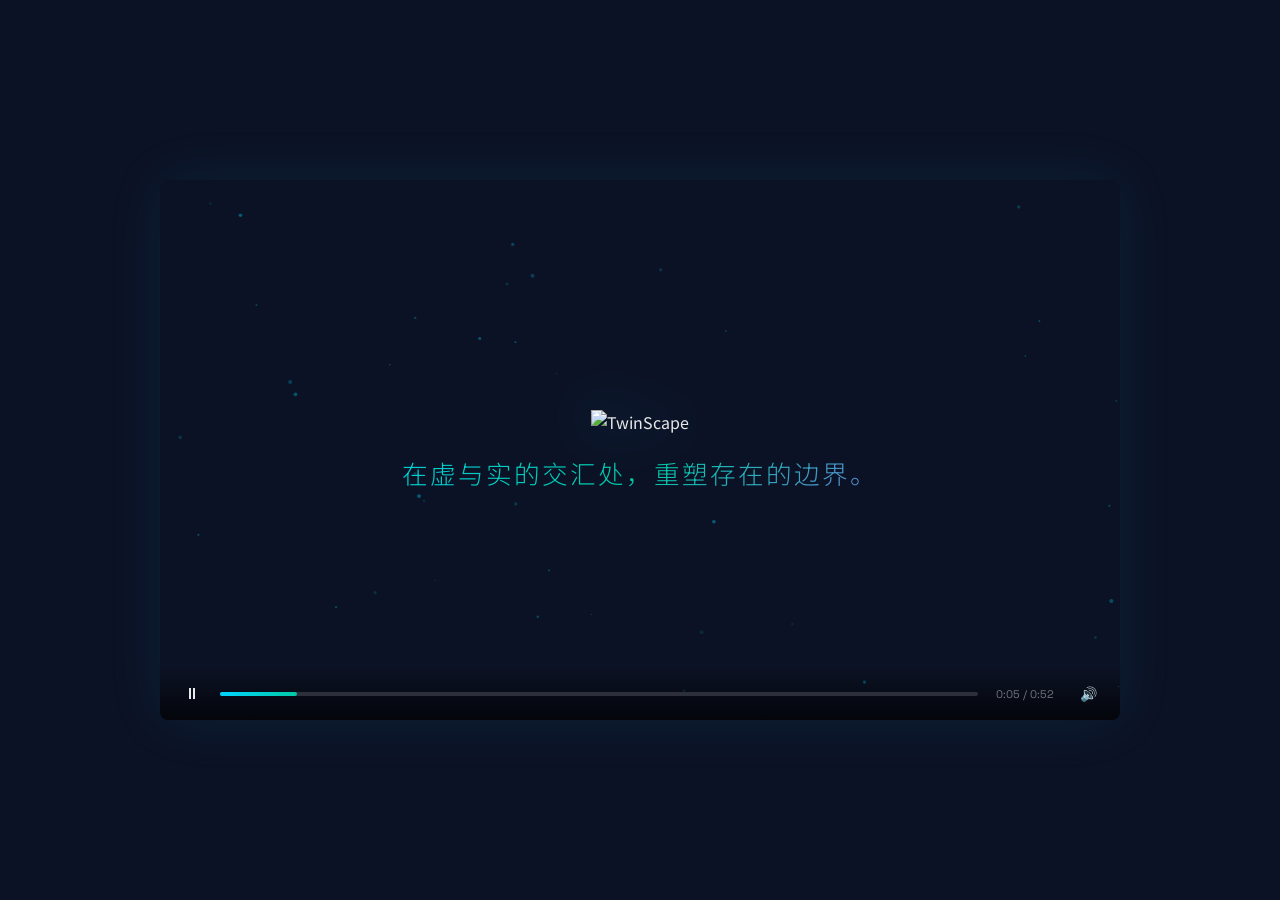
==== assets/video-demo.html @ 037f3a0a "feat: TwinScape landing page - digital twin ecosystem - Product landing page with dark sci-fi theme " ====
<!DOCTYPE html>
<html lang="zh-CN">
<head>
<meta charset="UTF-8">
<meta name="viewport" content="width=device-width, initial-scale=1.0">
<title>TwinScape - 数字孪生生态</title>
<style>
  @import url('https://fonts.googleapis.com/css2?family=Noto+Sans+SC:wght@300;400;500;700&family=Space+Grotesk:wght@400;500;600;700&display=swap');

  * { margin: 0; padding: 0; box-sizing: border-box; }

  body {
    background: #0c1225;
    font-family: 'Noto Sans SC', sans-serif;
    color: #e7e9ea;
    overflow: hidden;
    width: 100vw;
    height: 100vh;
    display: flex;
    align-items: center;
    justify-content: center;
  }

  .player {
    position: relative;
    width: 100%;
    max-width: 960px;
    aspect-ratio: 16 / 9;
    background: #0c1225;
    border-radius: 8px;
    overflow: hidden;
    box-shadow: 0 0 60px rgba(0, 212, 255, 0.08);
  }

  .stage {
    position: absolute;
    inset: 0;
    display: flex;
    align-items: center;
    justify-content: center;
  }

  .slide {
    position: absolute;
    inset: 0;
    display: flex;
    align-items: center;
    justify-content: center;
    opacity: 0;
    pointer-events: none;
    transition: opacity 0.8s ease;
    padding: 30px 40px;
  }

  .slide.active {
    opacity: 1;
    pointer-events: auto;
  }

  .slide-inner {
    max-width: 900px;
    width: 100%;
    text-align: center;
  }

  /* Slide 1: Opening */
  .slide-1 .logo-img {
    width: 100px;
    height: auto;
    margin-bottom: 20px;
    animation: logoScaleIn 2s ease-out forwards;
    opacity: 0;
    filter: drop-shadow(0 0 30px rgba(0, 212, 255, 0.4));
  }

  @keyframes logoScaleIn {
    0% { opacity: 0; transform: scale(0.6); }
    100% { opacity: 1; transform: scale(1); }
  }

  .slide-1 .tagline {
    font-size: 1.6em;
    font-weight: 300;
    letter-spacing: 2px;
    background: linear-gradient(135deg, #00d4ff, #00c9a7, #a855f7);
    -webkit-background-clip: text;
    -webkit-text-fill-color: transparent;
    background-clip: text;
    opacity: 0;
    animation: fadeUp 1.5s ease-out 1s forwards;
  }

  @keyframes fadeUp {
    0% { opacity: 0; transform: translateY(20px); }
    100% { opacity: 1; transform: translateY(0); }
  }

  /* Slide 2 & 3: Product slides */
  .product-slide {
    display: flex;
    align-items: center;
    gap: 40px;
    text-align: left;
  }

  .product-slide .product-icon {
    width: 80px;
    height: 80px;
    border-radius: 16px;
    object-fit: cover;
    flex-shrink: 0;
    box-shadow: 0 4px 20px rgba(0, 0, 0, 0.3);
  }

  .product-slide .product-info {
    flex: 1;
  }

  .product-slide .product-label {
    font-family: 'Space Grotesk', sans-serif;
    font-size: 0.75em;
    text-transform: uppercase;
    letter-spacing: 3px;
    opacity: 0;
    margin-bottom: 6px;
  }

  .product-slide .product-title {
    font-family: 'Space Grotesk', sans-serif;
    font-size: 1.4em;
    font-weight: 700;
    margin-bottom: 12px;
    opacity: 0;
  }

  .product-slide .product-desc {
    font-size: 0.85em;
    color: #cfd9de;
    line-height: 1.7;
    opacity: 0;
  }

  .product-slide .product-desc span {
    display: block;
    opacity: 0;
  }

  .product-slide .product-emphasis {
    font-size: 0.8em;
    margin-top: 14px;
    padding: 8px 16px;
    border-radius: 8px;
    display: inline-block;
    opacity: 0;
  }

  /* Cyan theme for TwinCapture */
  .slide-2 .product-label { color: #00d4ff; }
  .slide-2 .product-title { color: #00d4ff; }
  .slide-2 .product-emphasis {
    background: rgba(0, 212, 255, 0.1);
    border: 1px solid rgba(0, 212, 255, 0.2);
    color: #00d4ff;
  }

  /* Purple theme for TranscendPartner */
  .slide-3 .product-label { color: #a855f7; }
  .slide-3 .product-title { color: #a855f7; }
  .slide-3 .product-emphasis {
    background: rgba(168, 85, 247, 0.1);
    border: 1px solid rgba(168, 85, 247, 0.2);
    color: #a855f7;
  }

  /* Slide 4: TwinScape */
  .slide-4 .logo-img {
    width: 70px;
    height: auto;
    margin-bottom: 16px;
    filter: drop-shadow(0 0 25px rgba(0, 212, 255, 0.5));
    opacity: 0;
    animation: fadeUp 1s ease-out 0.3s forwards;
  }

  .slide-4 .ts-title {
    font-family: 'Space Grotesk', sans-serif;
    font-size: 1.4em;
    font-weight: 700;
    background: linear-gradient(135deg, #00d4ff, #00c9a7, #a855f7);
    -webkit-background-clip: text;
    -webkit-text-fill-color: transparent;
    background-clip: text;
    margin-bottom: 10px;
    opacity: 0;
    animation: fadeUp 1s ease-out 0.6s forwards;
  }

  .slide-4 .ts-desc {
    font-size: 0.85em;
    color: #cfd9de;
    margin-bottom: 20px;
    opacity: 0;
    animation: fadeUp 1s ease-out 0.9s forwards;
  }

  .slide-4 .tags {
    display: flex;
    gap: 12px;
    justify-content: center;
    flex-wrap: wrap;
  }

  .slide-4 .tag {
    font-size: 0.75em;
    padding: 6px 14px;
    border-radius: 20px;
    border: 1px solid rgba(0, 212, 255, 0.2);
    background: rgba(0, 212, 255, 0.05);
    color: #00d4ff;
    opacity: 0;
  }

  .slide-4 .tag:nth-child(1) { animation: fadeUp 0.6s ease-out 1.2s forwards; }
  .slide-4 .tag:nth-child(2) { animation: fadeUp 0.6s ease-out 1.4s forwards; }
  .slide-4 .tag:nth-child(3) { animation: fadeUp 0.6s ease-out 1.6s forwards; }
  .slide-4 .tag:nth-child(4) { animation: fadeUp 0.6s ease-out 1.8s forwards; }

  /* Slide 5: Three products */
  .slide-5 .trinity {
    display: flex;
    align-items: center;
    justify-content: center;
    gap: 24px;
  }

  .slide-5 .trinity-item {
    display: flex;
    flex-direction: column;
    align-items: center;
    gap: 10px;
    opacity: 0;
  }

  .slide-5 .trinity-item:nth-child(1) { animation: fadeUp 0.8s ease-out 0.3s forwards; }
  .slide-5 .trinity-item:nth-child(2) { animation: fadeUp 0.8s ease-out 0.7s forwards; }
  .slide-5 .trinity-item:nth-child(3) { animation: fadeUp 0.8s ease-out 1.1s forwards; }

  .slide-5 .trinity-icon {
    width: 80px;
    height: 80px;
    border-radius: 16px;
    object-fit: cover;
    box-shadow: 0 4px 20px rgba(0, 0, 0, 0.3);
  }

  .slide-5 .trinity-logo {
    width: 80px;
    height: 80px;
    filter: drop-shadow(0 0 20px rgba(0, 212, 255, 0.4));
  }

  .slide-5 .trinity-name {
    font-family: 'Space Grotesk', sans-serif;
    font-size: 0.8em;
    font-weight: 600;
  }

  .slide-5 .trinity-sub {
    font-size: 0.65em;
    color: #71767b;
  }

  .slide-5 .arrow {
    font-size: 1.5em;
    color: #71767b;
    opacity: 0;
  }

  .slide-5 .arrow:nth-child(2) { animation: fadeUp 0.6s ease-out 0.5s forwards; }
  .slide-5 .arrow:nth-child(4) { animation: fadeUp 0.6s ease-out 0.9s forwards; }

  /* Slide 6: Privacy */
  .slide-6 .lock-icon {
    width: 60px;
    height: 60px;
    margin-bottom: 16px;
    opacity: 0;
    animation: fadeUp 0.8s ease-out 0.3s forwards;
  }

  .slide-6 .privacy-title {
    font-family: 'Space Grotesk', sans-serif;
    font-size: 1.4em;
    font-weight: 700;
    color: #00c9a7;
    margin-bottom: 10px;
    opacity: 0;
    animation: fadeUp 0.8s ease-out 0.6s forwards;
  }

  .slide-6 .privacy-desc {
    font-size: 0.85em;
    color: #cfd9de;
    opacity: 0;
    animation: fadeUp 0.8s ease-out 0.9s forwards;
  }

  /* Slide 7: Ending */
  .slide-7 .logo-img {
    width: 90px;
    height: auto;
    margin-bottom: 18px;
    filter: drop-shadow(0 0 40px rgba(0, 212, 255, 0.6));
    opacity: 0;
    animation: logoScaleIn 1.5s ease-out 0.3s forwards;
  }

  .slide-7 .ending-text {
    font-size: 1.6em;
    font-weight: 300;
    letter-spacing: 2px;
    background: linear-gradient(135deg, #00d4ff, #00c9a7, #a855f7);
    -webkit-background-clip: text;
    -webkit-text-fill-color: transparent;
    background-clip: text;
    opacity: 0;
    animation: fadeUp 1.5s ease-out 1s forwards;
  }

  /* Controls */
  .controls {
    position: absolute;
    bottom: 0;
    left: 0;
    right: 0;
    background: linear-gradient(transparent, rgba(0, 0, 0, 0.7));
    padding: 12px 16px 10px;
    display: flex;
    align-items: center;
    gap: 12px;
    z-index: 10;
  }

  .btn-play {
    background: none;
    border: none;
    color: #e7e9ea;
    font-size: 16px;
    cursor: pointer;
    width: 32px;
    height: 32px;
    display: flex;
    align-items: center;
    justify-content: center;
    border-radius: 4px;
    transition: background 0.2s;
    flex-shrink: 0;
  }

  .btn-play:hover { background: rgba(255, 255, 255, 0.1); }

  .progress-bar {
    flex: 1;
    height: 4px;
    background: rgba(255, 255, 255, 0.15);
    border-radius: 2px;
    cursor: pointer;
    position: relative;
    transition: height 0.15s;
  }

  .progress-bar:hover { height: 6px; }

  .progress-fill {
    height: 100%;
    background: linear-gradient(90deg, #00d4ff, #00c9a7);
    border-radius: 2px;
    width: 0%;
    transition: width 0.1s linear;
    position: relative;
  }

  .progress-fill::after {
    content: '';
    position: absolute;
    right: -5px;
    top: 50%;
    transform: translateY(-50%);
    width: 10px;
    height: 10px;
    background: #00d4ff;
    border-radius: 50%;
    opacity: 0;
    transition: opacity 0.15s;
  }

  .progress-bar:hover .progress-fill::after { opacity: 1; }

  .time-display {
    font-family: 'Space Grotesk', monospace;
    font-size: 11px;
    color: #71767b;
    white-space: nowrap;
    flex-shrink: 0;
    min-width: 70px;
    text-align: center;
  }

  .btn-mute {
    background: none;
    border: none;
    color: #e7e9ea;
    font-size: 14px;
    cursor: pointer;
    width: 32px;
    height: 32px;
    display: flex;
    align-items: center;
    justify-content: center;
    border-radius: 4px;
    transition: background 0.2s;
    flex-shrink: 0;
  }

  .btn-mute:hover { background: rgba(255, 255, 255, 0.1); }

  /* Background particles */
  .particles {
    position: absolute;
    inset: 0;
    z-index: 0;
  }
</style>
</head>
<body>

<div class="player" id="player">
  <canvas class="particles" id="particles"></canvas>

  <div class="stage">
    <!-- Slide 1: Opening -->
    <div class="slide slide-1 active" data-start="0" data-end="7">
      <div class="slide-inner">
        <img class="logo-img" src="logo.png" alt="TwinScape">
        <div class="tagline">在虚与实的交汇处，重塑存在的边界。</div>
      </div>
    </div>

    <!-- Slide 2: TwinCapture -->
    <div class="slide slide-2" data-start="7" data-end="17">
      <div class="slide-inner product-slide">
        <img class="product-icon" src="icon-twincapture.jpg" alt="TwinCapture">
        <div class="product-info">
          <div class="product-label">Product 01</div>
          <div class="product-title">TwinCapture · 数字人工厂</div>
          <div class="product-desc">
            <span>用手机摄像头，采集你的面部、声音和表情。</span>
            <span>本地 AI 实时处理，生成高精度数字人模型。</span>
            <span>你的数据，从不出手。</span>
          </div>
          <div class="product-emphasis">本地加密处理，数据主权归你</div>
        </div>
      </div>
    </div>

    <!-- Slide 3: TranscendPartner -->
    <div class="slide slide-3" data-start="17" data-end="27">
      <div class="slide-inner product-slide">
        <img class="product-icon" src="icon-transcendpartner.jpg" alt="TranscendPartner">
        <div class="product-info">
          <div class="product-label">Product 02</div>
          <div class="product-title">TranscendPartner · AI 社交网络</div>
          <div class="product-desc">
            <span>零时群聊：无需注册，即开即走。</span>
            <span>你的数字人替你社交，24/7 在线。</span>
            <span>AI 驱动的深度对话，超越文字的交流。</span>
          </div>
          <div class="product-emphasis">AI 不再是工具，而是你的社交伙伴</div>
        </div>
      </div>
    </div>

    <!-- Slide 4: TwinScape -->
    <div class="slide slide-4" data-start="27" data-end="35">
      <div class="slide-inner">
        <img class="logo-img" src="logo.png" alt="TwinScape">
        <div class="ts-title">TwinScape · 孪生世界</div>
        <div class="ts-desc">数字人与 3D 场景的终极融合，构建属于你的数字孪生宇宙。</div>
        <div class="tags">
          <span class="tag">数字人孪生</span>
          <span class="tag">3D 自然场景</span>
          <span class="tag">实时社交</span>
          <span class="tag">隐私至上</span>
        </div>
      </div>
    </div>

    <!-- Slide 5: Trinity -->
    <div class="slide slide-5" data-start="35" data-end="42">
      <div class="slide-inner">
        <div class="trinity">
          <div class="trinity-item">
            <img class="trinity-icon" src="icon-twincapture.jpg" alt="TwinCapture">
            <div class="trinity-name" style="color:#00d4ff">TwinCapture</div>
            <div class="trinity-sub">数据采集</div>
          </div>
          <div class="arrow">&#10132;</div>
          <div class="trinity-item">
            <img class="trinity-icon" src="icon-transcendpartner.jpg" alt="TranscendPartner">
            <div class="trinity-name" style="color:#a855f7">TranscendPartner</div>
            <div class="trinity-sub">社交互动</div>
          </div>
          <div class="arrow">&#10132;</div>
          <div class="trinity-item">
            <img class="trinity-logo" src="logo.png" alt="TwinScape">
            <div class="trinity-name" style="background:linear-gradient(135deg,#00d4ff,#00c9a7,#a855f7);-webkit-background-clip:text;-webkit-text-fill-color:transparent;background-clip:text;">TwinScape</div>
            <div class="trinity-sub">孪生世界</div>
          </div>
        </div>
      </div>
    </div>

    <!-- Slide 6: Privacy -->
    <div class="slide slide-6" data-start="42" data-end="48">
      <div class="slide-inner">
        <svg class="lock-icon" viewBox="0 0 24 24" fill="none" stroke="#00c9a7" stroke-width="1.5" stroke-linecap="round" stroke-linejoin="round">
          <rect x="3" y="11" width="18" height="11" rx="2" ry="2"/>
          <path d="M7 11V7a5 5 0 0 1 10 0v4"/>
          <circle cx="12" cy="16" r="1"/>
        </svg>
        <div class="privacy-title">隐私至上</div>
        <div class="privacy-desc">零云端存储，端到端加密<br>你的数据，只属于你</div>
      </div>
    </div>

    <!-- Slide 7: Ending -->
    <div class="slide slide-7" data-start="48" data-end="52">
      <div class="slide-inner">
        <img class="logo-img" src="logo.png" alt="TwinScape">
        <div class="ending-text">TwinScape，留住一个完整的自己。</div>
      </div>
    </div>
  </div>

  <!-- Controls -->
  <div class="controls">
    <button class="btn-play" id="btnPlay" title="播放/暂停">&#9208;</button>
    <div class="progress-bar" id="progressBar">
      <div class="progress-fill" id="progressFill"></div>
    </div>
    <div class="time-display" id="timeDisplay">0:00 / 0:52</div>
    <button class="btn-mute" id="btnMute" title="静音">&#128266;</button>
  </div>
</div>

<script>
(function() {
  const TOTAL = 52;
  let currentTime = 0;
  let playing = true;
  let muted = false;
  let lastTimestamp = null;
  let audio = null;

  const slides = document.querySelectorAll('.slide');
  const progressFill = document.getElementById('progressFill');
  const timeDisplay = document.getElementById('timeDisplay');
  const btnPlay = document.getElementById('btnPlay');
  const btnMute = document.getElementById('btnMute');
  const progressBar = document.getElementById('progressBar');

  // Audio
  try {
    audio = new Audio('narration.mp3');
    audio.volume = 1;
    audio.play().catch(() => {});
  } catch(e) {}

  function formatTime(s) {
    const m = Math.floor(s / 60);
    const sec = Math.floor(s % 60);
    return m + ':' + (sec < 10 ? '0' : '') + sec;
  }

  function updateSlide() {
    slides.forEach(slide => {
      const start = parseFloat(slide.dataset.start);
      const end = parseFloat(slide.dataset.end);
      const isActive = currentTime >= start && currentTime < end;
      slide.classList.toggle('active', isActive);

      // Reset animations when slide becomes active
      if (isActive) {
        const animated = slide.querySelectorAll('.logo-img, .tagline, .product-label, .product-title, .product-desc span, .product-emphasis, .ts-title, .ts-desc, .tag, .trinity-item, .arrow, .lock-icon, .privacy-title, .privacy-desc, .ending-text');
        animated.forEach(el => {
          el.style.animation = 'none';
          el.offsetHeight; // trigger reflow
          el.style.animation = '';
        });
      }
    });
  }

  function updateProgress() {
    const pct = (currentTime / TOTAL) * 100;
    progressFill.style.width = pct + '%';
    timeDisplay.textContent = formatTime(currentTime) + ' / ' + formatTime(TOTAL);
  }

  function tick(timestamp) {
    if (!lastTimestamp) lastTimestamp = timestamp;
    const delta = (timestamp - lastTimestamp) / 1000;
    lastTimestamp = timestamp;

    if (playing) {
      currentTime += delta;
      if (currentTime >= TOTAL) {
        currentTime = TOTAL;
        playing = false;
        btnPlay.innerHTML = '&#9654;';
      }
      updateSlide();
      updateProgress();
    }

    requestAnimationFrame(tick);
  }

  requestAnimationFrame(tick);

  // Play/Pause
  btnPlay.addEventListener('click', () => {
    if (currentTime >= TOTAL) {
      currentTime = 0;
      if (audio) { audio.currentTime = 0; audio.play().catch(() => {}); }
    }
    playing = !playing;
    btnPlay.innerHTML = playing ? '&#9208;' : '&#9654;';
    if (audio) {
      if (playing) audio.play().catch(() => {});
      else audio.pause();
    }
  });

  // Mute
  btnMute.addEventListener('click', () => {
    muted = !muted;
    if (audio) audio.muted = muted;
    btnMute.innerHTML = muted ? '&#128263;' : '&#128266;';
  });

  // Progress bar click
  progressBar.addEventListener('click', (e) => {
    const rect = progressBar.getBoundingClientRect();
    const pct = (e.clientX - rect.left) / rect.width;
    currentTime = pct * TOTAL;
    if (audio) audio.currentTime = currentTime;
    updateSlide();
    updateProgress();
  });

  // Keyboard
  document.addEventListener('keydown', (e) => {
    if (e.code === 'Space') {
      e.preventDefault();
      btnPlay.click();
    } else if (e.code === 'KeyM') {
      btnMute.click();
    }
  });

  // Particles
  const canvas = document.getElementById('particles');
  const ctx = canvas.getContext('2d');
  let particles = [];

  function resizeCanvas() {
    const player = document.getElementById('player');
    canvas.width = player.offsetWidth;
    canvas.height = player.offsetHeight;
  }

  resizeCanvas();
  window.addEventListener('resize', resizeCanvas);

  for (let i = 0; i < 40; i++) {
    particles.push({
      x: Math.random() * canvas.width,
      y: Math.random() * canvas.height,
      r: Math.random() * 1.5 + 0.5,
      dx: (Math.random() - 0.5) * 0.3,
      dy: (Math.random() - 0.5) * 0.3,
      alpha: Math.random() * 0.3 + 0.1
    });
  }

  function drawParticles() {
    ctx.clearRect(0, 0, canvas.width, canvas.height);
    particles.forEach(p => {
      ctx.beginPath();
      ctx.arc(p.x, p.y, p.r, 0, Math.PI * 2);
      ctx.fillStyle = 'rgba(0, 212, 255, ' + p.alpha + ')';
      ctx.fill();
      p.x += p.dx;
      p.y += p.dy;
      if (p.x < 0) p.x = canvas.width;
      if (p.x > canvas.width) p.x = 0;
      if (p.y < 0) p.y = canvas.height;
      if (p.y > canvas.height) p.y = 0;
    });
    requestAnimationFrame(drawParticles);
  }

  drawParticles();
})();
</script>
</body>
</html>
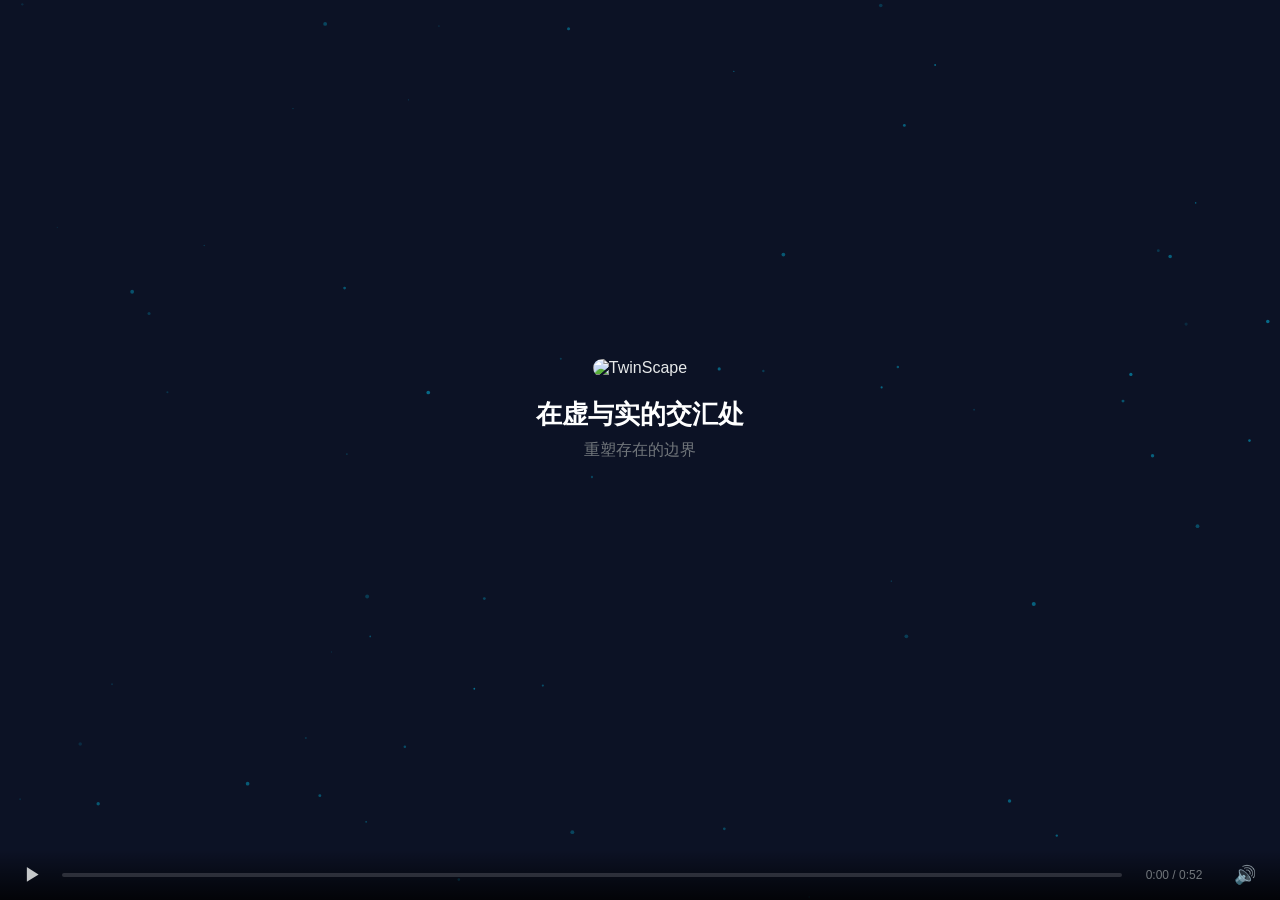
==== commit 45dff724: "fix: restore all original files from backup - index.html, demos, video-demo" ====
--- a/assets/video-demo.html
+++ b/assets/video-demo.html
@@ -5,713 +5,412 @@
 <meta name="viewport" content="width=device-width, initial-scale=1.0">
 <title>TwinScape - 数字孪生生态</title>
 <style>
-  @import url('https://fonts.googleapis.com/css2?family=Noto+Sans+SC:wght@300;400;500;700&family=Space+Grotesk:wght@400;500;600;700&display=swap');
-
-  * { margin: 0; padding: 0; box-sizing: border-box; }
-
-  body {
-    background: #0c1225;
-    font-family: 'Noto Sans SC', sans-serif;
-    color: #e7e9ea;
-    overflow: hidden;
-    width: 100vw;
-    height: 100vh;
-    display: flex;
-    align-items: center;
-    justify-content: center;
-  }
-
-  .player {
-    position: relative;
-    width: 100%;
-    max-width: 960px;
-    aspect-ratio: 16 / 9;
-    background: #0c1225;
-    border-radius: 8px;
-    overflow: hidden;
-    box-shadow: 0 0 60px rgba(0, 212, 255, 0.08);
-  }
-
-  .stage {
-    position: absolute;
-    inset: 0;
-    display: flex;
-    align-items: center;
-    justify-content: center;
-  }
-
-  .slide {
-    position: absolute;
-    inset: 0;
-    display: flex;
-    align-items: center;
-    justify-content: center;
-    opacity: 0;
-    pointer-events: none;
-    transition: opacity 0.8s ease;
-    padding: 30px 40px;
-  }
-
-  .slide.active {
-    opacity: 1;
-    pointer-events: auto;
-  }
-
-  .slide-inner {
-    max-width: 900px;
-    width: 100%;
-    text-align: center;
-  }
-
-  /* Slide 1: Opening */
-  .slide-1 .logo-img {
-    width: 100px;
-    height: auto;
-    margin-bottom: 20px;
-    animation: logoScaleIn 2s ease-out forwards;
-    opacity: 0;
-    filter: drop-shadow(0 0 30px rgba(0, 212, 255, 0.4));
-  }
-
-  @keyframes logoScaleIn {
-    0% { opacity: 0; transform: scale(0.6); }
-    100% { opacity: 1; transform: scale(1); }
-  }
-
-  .slide-1 .tagline {
-    font-size: 1.6em;
-    font-weight: 300;
-    letter-spacing: 2px;
-    background: linear-gradient(135deg, #00d4ff, #00c9a7, #a855f7);
-    -webkit-background-clip: text;
-    -webkit-text-fill-color: transparent;
-    background-clip: text;
-    opacity: 0;
-    animation: fadeUp 1.5s ease-out 1s forwards;
-  }
-
-  @keyframes fadeUp {
-    0% { opacity: 0; transform: translateY(20px); }
-    100% { opacity: 1; transform: translateY(0); }
-  }
-
-  /* Slide 2 & 3: Product slides */
-  .product-slide {
-    display: flex;
-    align-items: center;
-    gap: 40px;
-    text-align: left;
-  }
-
-  .product-slide .product-icon {
-    width: 80px;
-    height: 80px;
-    border-radius: 16px;
-    object-fit: cover;
-    flex-shrink: 0;
-    box-shadow: 0 4px 20px rgba(0, 0, 0, 0.3);
-  }
-
-  .product-slide .product-info {
-    flex: 1;
-  }
-
-  .product-slide .product-label {
-    font-family: 'Space Grotesk', sans-serif;
-    font-size: 0.75em;
-    text-transform: uppercase;
-    letter-spacing: 3px;
-    opacity: 0;
-    margin-bottom: 6px;
-  }
-
-  .product-slide .product-title {
-    font-family: 'Space Grotesk', sans-serif;
-    font-size: 1.4em;
-    font-weight: 700;
-    margin-bottom: 12px;
-    opacity: 0;
-  }
-
-  .product-slide .product-desc {
-    font-size: 0.85em;
-    color: #cfd9de;
-    line-height: 1.7;
-    opacity: 0;
-  }
-
-  .product-slide .product-desc span {
-    display: block;
-    opacity: 0;
-  }
-
-  .product-slide .product-emphasis {
-    font-size: 0.8em;
-    margin-top: 14px;
-    padding: 8px 16px;
-    border-radius: 8px;
-    display: inline-block;
-    opacity: 0;
-  }
-
-  /* Cyan theme for TwinCapture */
-  .slide-2 .product-label { color: #00d4ff; }
-  .slide-2 .product-title { color: #00d4ff; }
-  .slide-2 .product-emphasis {
-    background: rgba(0, 212, 255, 0.1);
-    border: 1px solid rgba(0, 212, 255, 0.2);
-    color: #00d4ff;
-  }
-
-  /* Purple theme for TranscendPartner */
-  .slide-3 .product-label { color: #a855f7; }
-  .slide-3 .product-title { color: #a855f7; }
-  .slide-3 .product-emphasis {
-    background: rgba(168, 85, 247, 0.1);
-    border: 1px solid rgba(168, 85, 247, 0.2);
-    color: #a855f7;
-  }
-
-  /* Slide 4: TwinScape */
-  .slide-4 .logo-img {
-    width: 70px;
-    height: auto;
-    margin-bottom: 16px;
-    filter: drop-shadow(0 0 25px rgba(0, 212, 255, 0.5));
-    opacity: 0;
-    animation: fadeUp 1s ease-out 0.3s forwards;
-  }
-
-  .slide-4 .ts-title {
-    font-family: 'Space Grotesk', sans-serif;
-    font-size: 1.4em;
-    font-weight: 700;
-    background: linear-gradient(135deg, #00d4ff, #00c9a7, #a855f7);
-    -webkit-background-clip: text;
-    -webkit-text-fill-color: transparent;
-    background-clip: text;
-    margin-bottom: 10px;
-    opacity: 0;
-    animation: fadeUp 1s ease-out 0.6s forwards;
-  }
-
-  .slide-4 .ts-desc {
-    font-size: 0.85em;
-    color: #cfd9de;
-    margin-bottom: 20px;
-    opacity: 0;
-    animation: fadeUp 1s ease-out 0.9s forwards;
-  }
-
-  .slide-4 .tags {
-    display: flex;
-    gap: 12px;
-    justify-content: center;
-    flex-wrap: wrap;
-  }
-
-  .slide-4 .tag {
-    font-size: 0.75em;
-    padding: 6px 14px;
-    border-radius: 20px;
-    border: 1px solid rgba(0, 212, 255, 0.2);
-    background: rgba(0, 212, 255, 0.05);
-    color: #00d4ff;
-    opacity: 0;
-  }
-
-  .slide-4 .tag:nth-child(1) { animation: fadeUp 0.6s ease-out 1.2s forwards; }
-  .slide-4 .tag:nth-child(2) { animation: fadeUp 0.6s ease-out 1.4s forwards; }
-  .slide-4 .tag:nth-child(3) { animation: fadeUp 0.6s ease-out 1.6s forwards; }
-  .slide-4 .tag:nth-child(4) { animation: fadeUp 0.6s ease-out 1.8s forwards; }
-
-  /* Slide 5: Three products */
-  .slide-5 .trinity {
-    display: flex;
-    align-items: center;
-    justify-content: center;
-    gap: 24px;
-  }
-
-  .slide-5 .trinity-item {
-    display: flex;
-    flex-direction: column;
-    align-items: center;
-    gap: 10px;
-    opacity: 0;
-  }
-
-  .slide-5 .trinity-item:nth-child(1) { animation: fadeUp 0.8s ease-out 0.3s forwards; }
-  .slide-5 .trinity-item:nth-child(2) { animation: fadeUp 0.8s ease-out 0.7s forwards; }
-  .slide-5 .trinity-item:nth-child(3) { animation: fadeUp 0.8s ease-out 1.1s forwards; }
-
-  .slide-5 .trinity-icon {
-    width: 80px;
-    height: 80px;
-    border-radius: 16px;
-    object-fit: cover;
-    box-shadow: 0 4px 20px rgba(0, 0, 0, 0.3);
-  }
-
-  .slide-5 .trinity-logo {
-    width: 80px;
-    height: 80px;
-    filter: drop-shadow(0 0 20px rgba(0, 212, 255, 0.4));
-  }
-
-  .slide-5 .trinity-name {
-    font-family: 'Space Grotesk', sans-serif;
-    font-size: 0.8em;
-    font-weight: 600;
-  }
-
-  .slide-5 .trinity-sub {
-    font-size: 0.65em;
-    color: #71767b;
-  }
-
-  .slide-5 .arrow {
-    font-size: 1.5em;
-    color: #71767b;
-    opacity: 0;
-  }
-
-  .slide-5 .arrow:nth-child(2) { animation: fadeUp 0.6s ease-out 0.5s forwards; }
-  .slide-5 .arrow:nth-child(4) { animation: fadeUp 0.6s ease-out 0.9s forwards; }
-
-  /* Slide 6: Privacy */
-  .slide-6 .lock-icon {
-    width: 60px;
-    height: 60px;
-    margin-bottom: 16px;
-    opacity: 0;
-    animation: fadeUp 0.8s ease-out 0.3s forwards;
-  }
-
-  .slide-6 .privacy-title {
-    font-family: 'Space Grotesk', sans-serif;
-    font-size: 1.4em;
-    font-weight: 700;
-    color: #00c9a7;
-    margin-bottom: 10px;
-    opacity: 0;
-    animation: fadeUp 0.8s ease-out 0.6s forwards;
-  }
-
-  .slide-6 .privacy-desc {
-    font-size: 0.85em;
-    color: #cfd9de;
-    opacity: 0;
-    animation: fadeUp 0.8s ease-out 0.9s forwards;
-  }
-
-  /* Slide 7: Ending */
-  .slide-7 .logo-img {
-    width: 90px;
-    height: auto;
-    margin-bottom: 18px;
-    filter: drop-shadow(0 0 40px rgba(0, 212, 255, 0.6));
-    opacity: 0;
-    animation: logoScaleIn 1.5s ease-out 0.3s forwards;
-  }
-
-  .slide-7 .ending-text {
-    font-size: 1.6em;
-    font-weight: 300;
-    letter-spacing: 2px;
-    background: linear-gradient(135deg, #00d4ff, #00c9a7, #a855f7);
-    -webkit-background-clip: text;
-    -webkit-text-fill-color: transparent;
-    background-clip: text;
-    opacity: 0;
-    animation: fadeUp 1.5s ease-out 1s forwards;
-  }
-
-  /* Controls */
-  .controls {
-    position: absolute;
-    bottom: 0;
-    left: 0;
-    right: 0;
-    background: linear-gradient(transparent, rgba(0, 0, 0, 0.7));
-    padding: 12px 16px 10px;
-    display: flex;
-    align-items: center;
-    gap: 12px;
-    z-index: 10;
-  }
-
-  .btn-play {
-    background: none;
-    border: none;
-    color: #e7e9ea;
-    font-size: 16px;
-    cursor: pointer;
-    width: 32px;
-    height: 32px;
-    display: flex;
-    align-items: center;
-    justify-content: center;
-    border-radius: 4px;
-    transition: background 0.2s;
-    flex-shrink: 0;
-  }
-
-  .btn-play:hover { background: rgba(255, 255, 255, 0.1); }
-
-  .progress-bar {
-    flex: 1;
-    height: 4px;
-    background: rgba(255, 255, 255, 0.15);
-    border-radius: 2px;
-    cursor: pointer;
-    position: relative;
-    transition: height 0.15s;
-  }
-
-  .progress-bar:hover { height: 6px; }
-
-  .progress-fill {
-    height: 100%;
-    background: linear-gradient(90deg, #00d4ff, #00c9a7);
-    border-radius: 2px;
-    width: 0%;
-    transition: width 0.1s linear;
-    position: relative;
-  }
-
-  .progress-fill::after {
-    content: '';
-    position: absolute;
-    right: -5px;
-    top: 50%;
-    transform: translateY(-50%);
-    width: 10px;
-    height: 10px;
-    background: #00d4ff;
-    border-radius: 50%;
-    opacity: 0;
-    transition: opacity 0.15s;
-  }
-
-  .progress-bar:hover .progress-fill::after { opacity: 1; }
-
-  .time-display {
-    font-family: 'Space Grotesk', monospace;
-    font-size: 11px;
-    color: #71767b;
-    white-space: nowrap;
-    flex-shrink: 0;
-    min-width: 70px;
-    text-align: center;
-  }
-
-  .btn-mute {
-    background: none;
-    border: none;
-    color: #e7e9ea;
-    font-size: 14px;
-    cursor: pointer;
-    width: 32px;
-    height: 32px;
-    display: flex;
-    align-items: center;
-    justify-content: center;
-    border-radius: 4px;
-    transition: background 0.2s;
-    flex-shrink: 0;
-  }
-
-  .btn-mute:hover { background: rgba(255, 255, 255, 0.1); }
-
-  /* Background particles */
-  .particles {
-    position: absolute;
-    inset: 0;
-    z-index: 0;
-  }
+*{margin:0;padding:0;box-sizing:border-box}
+html,body{width:100%;height:100%;overflow:hidden;background:#000;font-family:'Space Grotesk',-apple-system,BlinkMacSystemFont,'Segoe UI','PingFang SC','Hiragino Sans GB','Microsoft YaHei',sans-serif;color:#e7e9ea}
+.player{position:relative;width:100%;height:100%;background:#0c1225;overflow:hidden}
+canvas#particles{position:absolute;top:0;left:0;width:100%;height:100%;z-index:0;pointer-events:none}
+
+/* Slides */
+.slides-container{position:absolute;top:0;left:0;width:100%;height:calc(100% - 80px);z-index:1}
+.slide{position:absolute;top:0;left:0;width:100%;height:100%;display:flex;align-items:center;justify-content:center;opacity:0;transition:opacity 0.6s ease;pointer-events:none;padding:30px 40px}
+.slide.active{opacity:1;pointer-events:auto}
+.slide-inner{width:100%;max-width:900px;text-align:center}
+
+/* Animations */
+@keyframes fadeSlideUp{from{opacity:0;transform:translateY(30px)}to{opacity:1;transform:translateY(0)}}
+@keyframes scaleIn{from{opacity:0;transform:scale(0.5)}to{opacity:1;transform:scale(1)}}
+@keyframes fadeIn{from{opacity:0}to{opacity:1}}
+@keyframes pulseGlow{0%,100%{box-shadow:0 0 20px rgba(0,212,255,0.2)}50%{box-shadow:0 0 50px rgba(0,212,255,0.5),0 0 80px rgba(168,85,247,0.3)}}
+@keyframes orbitFloat{0%,100%{transform:translateY(0)}50%{transform:translateY(-10px)}}
+@keyframes lineGrow{from{width:0}to{width:100%}}
+@keyframes shieldPulse{0%,100%{opacity:0.03}50%{opacity:0.08}}
+
+/* Slide 1 - Opening */
+.s1-logo{width:120px;margin:0 auto 20px;opacity:0;animation:scaleIn 1s cubic-bezier(0.34,1.56,0.64,1) forwards}
+.s1-logo img{width:100%;border-radius:16px}
+.s1-main{font-size:1.6em;font-weight:700;color:#fff;opacity:0;animation:fadeSlideUp 0.8s 0.3s ease forwards}
+.s1-sub{font-size:1em;color:#71767b;margin-top:8px;opacity:0;animation:fadeIn 0.8s 0.8s ease forwards}
+
+/* Slide 2 - TwinCapture */
+.s2-layout{display:flex;align-items:center;gap:30px;text-align:left}
+.s2-icon{width:80px;flex-shrink:0;margin-right:24px;opacity:0;animation:scaleIn 0.6s 0.2s cubic-bezier(0.34,1.56,0.64,1) forwards}
+.s2-icon img{width:100%;border-radius:16px;border:2px solid rgba(0,212,255,0.15)}
+.s2-content{flex:1}
+.s2-content h2{font-size:1.4em;margin-bottom:16px;opacity:0;animation:fadeSlideUp 0.5s 0.3s ease forwards;color:#00d4ff;font-family:'Space Grotesk',sans-serif}
+.s2-line{padding:5px 0;font-size:0.85em;color:#cfd9de;opacity:0;animation:fadeSlideUp 0.4s ease forwards;display:flex;align-items:center;gap:8px}
+.s2-line::before{content:'';width:6px;height:6px;border-radius:50%;background:#00d4ff;flex-shrink:0}
+.s2-emphasis{margin-top:16px;font-size:0.85em;color:#00c9a7;opacity:0;animation:fadeSlideUp 0.5s ease forwards}
+
+/* Slide 3 - TranscendPartner */
+.s3-layout{display:flex;align-items:center;gap:30px;text-align:left}
+.s3-icon{width:80px;flex-shrink:0;margin-right:24px;opacity:0;animation:scaleIn 0.6s 0.2s cubic-bezier(0.34,1.56,0.64,1) forwards}
+.s3-icon img{width:100%;border-radius:16px;border:2px solid rgba(168,85,247,0.15)}
+.s3-content{flex:1}
+.s3-content h2{font-size:1.4em;margin-bottom:16px;opacity:0;animation:fadeSlideUp 0.5s 0.3s ease forwards;color:#a855f7;font-family:'Space Grotesk',sans-serif}
+.s3-line{padding:6px 0;font-size:0.85em;color:#cfd9de;opacity:0;animation:fadeSlideUp 0.4s ease forwards;display:flex;align-items:center;gap:8px}
+.s3-line::before{content:'';width:6px;height:6px;border-radius:50%;background:#a855f7;flex-shrink:0}
+.s3-emphasis{margin-top:16px;font-size:0.85em;color:#00d4ff;opacity:0;animation:fadeSlideUp 0.5s ease forwards}
+
+/* Slide 4 - TwinScape */
+.s4-logo{width:70px;margin:0 auto 14px;opacity:0;animation:scaleIn 0.6s cubic-bezier(0.34,1.56,0.64,1) forwards}
+.s4-logo img{width:100%;border-radius:12px}
+.s4-title{font-size:1.5em;font-weight:700;margin-bottom:16px;opacity:0;animation:fadeSlideUp 0.6s 0.3s ease forwards;background:linear-gradient(135deg,#00d4ff,#a855f7);-webkit-background-clip:text;-webkit-text-fill-color:transparent;background-clip:text}
+.s4-desc{font-size:0.85em;color:#cfd9de;line-height:1.7;max-width:600px;margin:0 auto 20px;opacity:0;animation:fadeSlideUp 0.5s 0.5s ease forwards}
+.s4-keywords{display:flex;flex-wrap:wrap;justify-content:center;gap:12px}
+.s4-kw{font-size:0.85em;padding:6px 16px;background:rgba(255,255,255,0.04);border:1px solid rgba(0,212,255,0.12);border-radius:20px;color:#cfd9de;opacity:0;animation:fadeIn 0.5s ease forwards}
+
+/* Slide 5 - Ecosystem */
+.s5-title{font-size:1.3em;margin-bottom:30px;opacity:0;animation:fadeSlideUp 0.5s ease forwards}
+.s5-flow{display:flex;align-items:center;justify-content:center;gap:16px}
+.s5-node{background:rgba(255,255,255,0.04);border:1px solid rgba(0,212,255,0.12);border-radius:12px;padding:14px 16px;text-align:center;min-width:120px;opacity:0;animation:scaleIn 0.5s cubic-bezier(0.34,1.56,0.64,1) forwards}
+.s5-node img{width:40px;height:40px;border-radius:10px;margin-bottom:6px}
+.s5-node h4{font-size:0.8em;margin-bottom:2px}
+.s5-node p{font-size:0.7em;color:#71767b}
+.s5-node:nth-child(1) h4{color:#00d4ff}
+.s5-node:nth-child(3) h4{color:#a855f7}
+.s5-node:nth-child(5) h4{color:#00c9a7}
+.s5-arrow{font-size:1.5em;color:#00d4ff;opacity:0;animation:fadeIn 0.4s ease forwards}
+
+/* Slide 6 - Privacy */
+.s6-shield{position:absolute;top:50%;left:50%;transform:translate(-50%,-50%);width:300px;height:300px;pointer-events:none}
+.s6-shield svg{width:100%;height:100%;opacity:0.04;animation:shieldPulse 3s ease infinite}
+.s6-lock{font-size:2.2em;color:#00d4ff;margin-bottom:16px;opacity:0;animation:scaleIn 0.6s 0.2s cubic-bezier(0.34,1.56,0.64,1) forwards}
+.s6-line{font-size:1.3em;font-weight:700;color:#e7e9ea;opacity:0;animation:fadeSlideUp 0.5s ease forwards}
+
+/* Slide 7 - Ending */
+.s7-logo{width:100px;margin:0 auto 20px;opacity:0;animation:scaleIn 0.8s 0.2s cubic-bezier(0.34,1.56,0.64,1) forwards}
+.s7-logo img{width:100%;border-radius:16px;animation:pulseGlow 2s 1s ease infinite}
+.s7-tagline{font-size:1.3em;opacity:0;animation:fadeSlideUp 0.8s 0.5s ease forwards;background:linear-gradient(135deg,#00d4ff,#a855f7);-webkit-background-clip:text;-webkit-text-fill-color:transparent;background-clip:text}
+
+/* Controls */
+.controls{position:absolute;bottom:0;left:0;width:100%;height:50px;background:linear-gradient(transparent,rgba(0,0,0,0.8));z-index:20;display:flex;align-items:center;padding:0 16px;gap:12px;opacity:0;transition:opacity 0.3s}
+.player:hover .controls,.controls.show{opacity:1}
+.ctrl-btn{background:none;border:none;color:#e7e9ea;font-size:18px;cursor:pointer;padding:4px 8px;opacity:0.85;transition:opacity 0.2s}
+.ctrl-btn:hover{opacity:1}
+.progress-wrap{flex:1;height:4px;background:rgba(255,255,255,0.15);border-radius:2px;cursor:pointer;position:relative;transition:height 0.15s}
+.progress-wrap:hover{height:6px}
+.progress-played{position:absolute;top:0;left:0;height:100%;background:linear-gradient(90deg,#00d4ff,#a855f7);border-radius:2px;transition:width 0.1s linear}
+.time-display{font-size:12px;color:#71767b;font-variant-numeric:tabular-nums;white-space:nowrap;min-width:80px;text-align:center}
+
+/* Background gradient overlay */
+.bg-gradient{position:absolute;top:0;left:0;width:100%;height:100%;z-index:0;transition:background 1s ease;pointer-events:none}
 </style>
 </head>
 <body>
-
 <div class="player" id="player">
-  <canvas class="particles" id="particles"></canvas>
-
-  <div class="stage">
-    <!-- Slide 1: Opening -->
-    <div class="slide slide-1 active" data-start="0" data-end="7">
-      <div class="slide-inner">
-        <img class="logo-img" src="logo.png" alt="TwinScape">
-        <div class="tagline">在虚与实的交汇处，重塑存在的边界。</div>
-      </div>
-    </div>
-
-    <!-- Slide 2: TwinCapture -->
-    <div class="slide slide-2" data-start="7" data-end="17">
-      <div class="slide-inner product-slide">
-        <img class="product-icon" src="icon-twincapture.jpg" alt="TwinCapture">
-        <div class="product-info">
-          <div class="product-label">Product 01</div>
-          <div class="product-title">TwinCapture · 数字人工厂</div>
-          <div class="product-desc">
-            <span>用手机摄像头，采集你的面部、声音和表情。</span>
-            <span>本地 AI 实时处理，生成高精度数字人模型。</span>
-            <span>你的数据，从不出手。</span>
+  <div class="bg-gradient" id="bgGradient"></div>
+  <canvas id="particles"></canvas>
+
+  <div class="slides-container" id="slidesContainer">
+    <!-- Slide 1: Opening (0-7s) -->
+    <div class="slide active" data-index="0">
+      <div class="slide-inner">
+        <div class="s1-logo"><img src="logo.png" alt="TwinScape"></div>
+        <div class="s1-main">在虚与实的交汇处</div>
+        <div class="s1-sub">重塑存在的边界</div>
+      </div>
+    </div>
+
+    <!-- Slide 2: TwinCapture (7-17s) -->
+    <div class="slide" data-index="1">
+      <div class="slide-inner">
+        <div class="s2-layout">
+          <div class="s2-icon"><img src="icon-twincapture.jpg" alt="TwinCapture"></div>
+          <div class="s2-content">
+            <h2>TwinCapture &middot; 数字人工厂</h2>
+            <div class="s2-line" style="animation-delay:0.5s">一部手机，15&ndash;60 分钟</div>
+            <div class="s2-line" style="animation-delay:0.7s">采集外观、表情、声音、动作八维数据</div>
+            <div class="s2-line" style="animation-delay:0.9s">一键生成高保真三维数字人</div>
+            <div class="s2-emphasis" style="animation-delay:1.2s">本地加密处理，数据完全由你掌控</div>
           </div>
-          <div class="product-emphasis">本地加密处理，数据主权归你</div>
-        </div>
-      </div>
-    </div>
-
-    <!-- Slide 3: TranscendPartner -->
-    <div class="slide slide-3" data-start="17" data-end="27">
-      <div class="slide-inner product-slide">
-        <img class="product-icon" src="icon-transcendpartner.jpg" alt="TranscendPartner">
-        <div class="product-info">
-          <div class="product-label">Product 02</div>
-          <div class="product-title">TranscendPartner · AI 社交网络</div>
-          <div class="product-desc">
-            <span>零时群聊：无需注册，即开即走。</span>
-            <span>你的数字人替你社交，24/7 在线。</span>
-            <span>AI 驱动的深度对话，超越文字的交流。</span>
+        </div>
+      </div>
+    </div>
+
+    <!-- Slide 3: TranscendPartner (17-27s) -->
+    <div class="slide" data-index="2">
+      <div class="slide-inner">
+        <div class="s3-layout">
+          <div class="s3-icon"><img src="icon-transcendpartner.jpg" alt="TranscendPartner"></div>
+          <div class="s3-content">
+            <h2>TranscendPartner &middot; AI 社交网络</h2>
+            <div class="s3-line" style="animation-delay:0.5s">创建专属孪生伙伴与超级伙伴</div>
+            <div class="s3-line" style="animation-delay:0.7s">在广场分享思想，在对话中深度联结</div>
+            <div class="s3-emphasis" style="animation-delay:1.0s">AI 不再是工具，而是与你同行的伙伴</div>
           </div>
-          <div class="product-emphasis">AI 不再是工具，而是你的社交伙伴</div>
-        </div>
-      </div>
-    </div>
-
-    <!-- Slide 4: TwinScape -->
-    <div class="slide slide-4" data-start="27" data-end="35">
-      <div class="slide-inner">
-        <img class="logo-img" src="logo.png" alt="TwinScape">
-        <div class="ts-title">TwinScape · 孪生世界</div>
-        <div class="ts-desc">数字人与 3D 场景的终极融合，构建属于你的数字孪生宇宙。</div>
-        <div class="tags">
-          <span class="tag">数字人孪生</span>
-          <span class="tag">3D 自然场景</span>
-          <span class="tag">实时社交</span>
-          <span class="tag">隐私至上</span>
-        </div>
-      </div>
-    </div>
-
-    <!-- Slide 5: Trinity -->
-    <div class="slide slide-5" data-start="35" data-end="42">
-      <div class="slide-inner">
-        <div class="trinity">
-          <div class="trinity-item">
-            <img class="trinity-icon" src="icon-twincapture.jpg" alt="TwinCapture">
-            <div class="trinity-name" style="color:#00d4ff">TwinCapture</div>
-            <div class="trinity-sub">数据采集</div>
+        </div>
+      </div>
+    </div>
+
+    <!-- Slide 4: TwinScape (27-35s) -->
+    <div class="slide" data-index="3">
+      <div class="slide-inner">
+        <div class="s4-logo"><img src="logo.png" alt="TwinScape"></div>
+        <div class="s4-title">TwinScape &middot; 孪生世界</div>
+        <div class="s4-desc">将数字人置入三维自然场景，支持实时房间群聊，打造沉浸式数字社交空间。</div>
+        <div class="s4-keywords">
+          <span class="s4-kw" style="animation-delay:0.8s">三维场景</span>
+          <span class="s4-kw" style="animation-delay:1.0s">实时群聊</span>
+          <span class="s4-kw" style="animation-delay:1.2s">数字人</span>
+          <span class="s4-kw" style="animation-delay:1.4s">自然岛屿</span>
+        </div>
+      </div>
+    </div>
+
+    <!-- Slide 5: Ecosystem (35-42s) -->
+    <div class="slide" data-index="4">
+      <div class="slide-inner">
+        <div class="s5-title">三端一体，完整生态</div>
+        <div class="s5-flow">
+          <div class="s5-node" style="animation-delay:0.3s">
+            <img src="icon-twincapture.jpg" alt="TwinCapture">
+            <h4>TwinCapture</h4>
+            <p>数据采集</p>
           </div>
-          <div class="arrow">&#10132;</div>
-          <div class="trinity-item">
-            <img class="trinity-icon" src="icon-transcendpartner.jpg" alt="TranscendPartner">
-            <div class="trinity-name" style="color:#a855f7">TranscendPartner</div>
-            <div class="trinity-sub">社交互动</div>
+          <div class="s5-arrow" style="animation-delay:0.7s">&#x27A1;</div>
+          <div class="s5-node" style="animation-delay:0.5s">
+            <img src="icon-transcendpartner.jpg" alt="TranscendPartner">
+            <h4>TranscendPartner</h4>
+            <p>社交互动</p>
           </div>
-          <div class="arrow">&#10132;</div>
-          <div class="trinity-item">
-            <img class="trinity-logo" src="logo.png" alt="TwinScape">
-            <div class="trinity-name" style="background:linear-gradient(135deg,#00d4ff,#00c9a7,#a855f7);-webkit-background-clip:text;-webkit-text-fill-color:transparent;background-clip:text;">TwinScape</div>
-            <div class="trinity-sub">孪生世界</div>
+          <div class="s5-arrow" style="animation-delay:0.9s">&#x27A1;</div>
+          <div class="s5-node" style="animation-delay:0.7s">
+            <img src="logo.png" alt="TwinScape">
+            <h4>TwinScape</h4>
+            <p>孪生世界</p>
           </div>
         </div>
       </div>
     </div>
 
-    <!-- Slide 6: Privacy -->
-    <div class="slide slide-6" data-start="42" data-end="48">
-      <div class="slide-inner">
-        <svg class="lock-icon" viewBox="0 0 24 24" fill="none" stroke="#00c9a7" stroke-width="1.5" stroke-linecap="round" stroke-linejoin="round">
-          <rect x="3" y="11" width="18" height="11" rx="2" ry="2"/>
-          <path d="M7 11V7a5 5 0 0 1 10 0v4"/>
-          <circle cx="12" cy="16" r="1"/>
-        </svg>
-        <div class="privacy-title">隐私至上</div>
-        <div class="privacy-desc">零云端存储，端到端加密<br>你的数据，只属于你</div>
-      </div>
-    </div>
-
-    <!-- Slide 7: Ending -->
-    <div class="slide slide-7" data-start="48" data-end="52">
-      <div class="slide-inner">
-        <img class="logo-img" src="logo.png" alt="TwinScape">
-        <div class="ending-text">TwinScape，留住一个完整的自己。</div>
+    <!-- Slide 6: Privacy (42-48s) -->
+    <div class="slide" data-index="5">
+      <div class="slide-inner" style="position:relative">
+        <div class="s6-shield">
+          <svg viewBox="0 0 200 200" xmlns="http://www.w3.org/2000/svg">
+            <path d="M100 10 L180 50 L180 110 C180 155 145 185 100 195 C55 185 20 155 20 110 L20 50 Z" fill="none" stroke="#00d4ff" stroke-width="1.5"/>
+            <path d="M100 30 L160 60 L160 108 C160 143 135 167 100 175 C65 167 40 143 40 108 L40 60 Z" fill="none" stroke="#00d4ff" stroke-width="0.8"/>
+          </svg>
+        </div>
+        <div class="s6-lock">
+          <svg width="64" height="64" viewBox="0 0 24 24" fill="none" stroke="#00d4ff" stroke-width="1.5" stroke-linecap="round" stroke-linejoin="round">
+            <rect x="3" y="11" width="18" height="11" rx="2" ry="2"/>
+            <path d="M7 11V7a5 5 0 0 1 10 0v4"/>
+            <circle cx="12" cy="16" r="1"/>
+          </svg>
+        </div>
+        <div class="s6-line" style="animation-delay:0.4s">零云端存储</div>
+        <div class="s6-line" style="animation-delay:0.7s">端到端加密</div>
+      </div>
+    </div>
+
+    <!-- Slide 7: Ending (48-52s) -->
+    <div class="slide" data-index="6">
+      <div class="slide-inner">
+        <div class="s7-logo"><img src="logo.png" alt="TwinScape"></div>
+        <div class="s7-tagline">TwinScape，留住一个完整的自己。</div>
       </div>
     </div>
   </div>
 
   <!-- Controls -->
-  <div class="controls">
-    <button class="btn-play" id="btnPlay" title="播放/暂停">&#9208;</button>
-    <div class="progress-bar" id="progressBar">
-      <div class="progress-fill" id="progressFill"></div>
+  <div class="controls show" id="controls">
+    <button class="ctrl-btn" id="btnPlayPause" title="播放/暂停">&#x25B6;</button>
+    <div class="progress-wrap" id="progressWrap">
+      <div class="progress-played" id="progressPlayed" style="width:0%"></div>
     </div>
     <div class="time-display" id="timeDisplay">0:00 / 0:52</div>
-    <button class="btn-mute" id="btnMute" title="静音">&#128266;</button>
+    <button class="ctrl-btn" id="btnMute" title="静音">&#x1F50A;</button>
   </div>
 </div>
 
 <script>
-(function() {
-  const TOTAL = 52;
+(function(){
+  const TOTAL_DURATION = 52;
+  const slides = [
+    {start:0,end:7},
+    {start:7,end:17},
+    {start:17,end:27},
+    {start:27,end:35},
+    {start:35,end:42},
+    {start:42,end:48},
+    {start:48,end:52}
+  ];
+  const player = document.getElementById('player');
+  const btnPlay = document.getElementById('btnPlayPause');
+  const btnMute = document.getElementById('btnMute');
+  const progressWrap = document.getElementById('progressWrap');
+  const progressPlayed = document.getElementById('progressPlayed');
+  const timeDisplay = document.getElementById('timeDisplay');
+  const slideEls = document.querySelectorAll('.slide');
+
+  const audio = new Audio('narration.mp3');
+  audio.preload = 'auto';
+
+  let isPlaying = false;
+  let isMuted = false;
   let currentTime = 0;
-  let playing = true;
-  let muted = false;
+  let currentSlide = -1;
+  let animFrame = null;
   let lastTimestamp = null;
-  let audio = null;
-
-  const slides = document.querySelectorAll('.slide');
-  const progressFill = document.getElementById('progressFill');
-  const timeDisplay = document.getElementById('timeDisplay');
-  const btnPlay = document.getElementById('btnPlay');
-  const btnMute = document.getElementById('btnMute');
-  const progressBar = document.getElementById('progressBar');
-
-  // Audio
-  try {
-    audio = new Audio('narration.mp3');
-    audio.volume = 1;
-    audio.play().catch(() => {});
-  } catch(e) {}
-
-  function formatTime(s) {
-    const m = Math.floor(s / 60);
-    const sec = Math.floor(s % 60);
-    return m + ':' + (sec < 10 ? '0' : '') + sec;
-  }
-
-  function updateSlide() {
-    slides.forEach(slide => {
-      const start = parseFloat(slide.dataset.start);
-      const end = parseFloat(slide.dataset.end);
-      const isActive = currentTime >= start && currentTime < end;
-      slide.classList.toggle('active', isActive);
-
-      // Reset animations when slide becomes active
-      if (isActive) {
-        const animated = slide.querySelectorAll('.logo-img, .tagline, .product-label, .product-title, .product-desc span, .product-emphasis, .ts-title, .ts-desc, .tag, .trinity-item, .arrow, .lock-icon, .privacy-title, .privacy-desc, .ending-text');
-        animated.forEach(el => {
-          el.style.animation = 'none';
-          el.offsetHeight; // trigger reflow
-          el.style.animation = '';
-        });
-      }
-    });
-  }
-
-  function updateProgress() {
-    const pct = (currentTime / TOTAL) * 100;
-    progressFill.style.width = pct + '%';
-    timeDisplay.textContent = formatTime(currentTime) + ' / ' + formatTime(TOTAL);
-  }
-
-  function tick(timestamp) {
-    if (!lastTimestamp) lastTimestamp = timestamp;
-    const delta = (timestamp - lastTimestamp) / 1000;
-    lastTimestamp = timestamp;
-
-    if (playing) {
-      currentTime += delta;
-      if (currentTime >= TOTAL) {
-        currentTime = TOTAL;
-        playing = false;
-        btnPlay.innerHTML = '&#9654;';
-      }
-      updateSlide();
-      updateProgress();
-    }
-
-    requestAnimationFrame(tick);
-  }
-
-  requestAnimationFrame(tick);
-
-  // Play/Pause
-  btnPlay.addEventListener('click', () => {
-    if (currentTime >= TOTAL) {
-      currentTime = 0;
-      if (audio) { audio.currentTime = 0; audio.play().catch(() => {}); }
-    }
-    playing = !playing;
-    btnPlay.innerHTML = playing ? '&#9208;' : '&#9654;';
-    if (audio) {
-      if (playing) audio.play().catch(() => {});
-      else audio.pause();
-    }
-  });
-
-  // Mute
-  btnMute.addEventListener('click', () => {
-    muted = !muted;
-    if (audio) audio.muted = muted;
-    btnMute.innerHTML = muted ? '&#128263;' : '&#128266;';
-  });
-
-  // Progress bar click
-  progressBar.addEventListener('click', (e) => {
-    const rect = progressBar.getBoundingClientRect();
-    const pct = (e.clientX - rect.left) / rect.width;
-    currentTime = pct * TOTAL;
-    if (audio) audio.currentTime = currentTime;
-    updateSlide();
-    updateProgress();
-  });
-
-  // Keyboard
-  document.addEventListener('keydown', (e) => {
-    if (e.code === 'Space') {
-      e.preventDefault();
-      btnPlay.click();
-    } else if (e.code === 'KeyM') {
-      btnMute.click();
-    }
-  });
 
   // Particles
   const canvas = document.getElementById('particles');
   const ctx = canvas.getContext('2d');
   let particles = [];
 
-  function resizeCanvas() {
-    const player = document.getElementById('player');
-    canvas.width = player.offsetWidth;
-    canvas.height = player.offsetHeight;
-  }
-
-  resizeCanvas();
-  window.addEventListener('resize', resizeCanvas);
-
-  for (let i = 0; i < 40; i++) {
-    particles.push({
-      x: Math.random() * canvas.width,
-      y: Math.random() * canvas.height,
-      r: Math.random() * 1.5 + 0.5,
-      dx: (Math.random() - 0.5) * 0.3,
-      dy: (Math.random() - 0.5) * 0.3,
-      alpha: Math.random() * 0.3 + 0.1
+  function initParticles(){
+    canvas.width = window.innerWidth;
+    canvas.height = window.innerHeight;
+    particles = [];
+    for(let i=0;i<60;i++){
+      particles.push({
+        x:Math.random()*canvas.width,
+        y:Math.random()*canvas.height,
+        r:Math.random()*1.5+0.5,
+        dx:(Math.random()-0.5)*0.3,
+        dy:(Math.random()-0.5)*0.3,
+        o:Math.random()*0.4+0.1
+      });
+    }
+  }
+
+  function drawParticles(){
+    ctx.clearRect(0,0,canvas.width,canvas.height);
+    for(const p of particles){
+      p.x+=p.dx; p.y+=p.dy;
+      if(p.x<0) p.x=canvas.width;
+      if(p.x>canvas.width) p.x=0;
+      if(p.y<0) p.y=canvas.height;
+      if(p.y>canvas.height) p.y=0;
+      ctx.beginPath();
+      ctx.arc(p.x,p.y,p.r,0,Math.PI*2);
+      ctx.fillStyle='rgba(0,212,255,'+p.o+')';
+      ctx.fill();
+    }
+    requestAnimationFrame(drawParticles);
+  }
+
+  window.addEventListener('resize',()=>{
+    canvas.width=window.innerWidth;
+    canvas.height=window.innerHeight;
+  });
+
+  initParticles();
+  drawParticles();
+
+  function fmt(s){
+    const m=Math.floor(s/60);
+    const sec=Math.floor(s%60);
+    return m+':'+(sec<10?'0':'')+sec;
+  }
+
+  function goToSlide(idx){
+    if(idx===currentSlide) return;
+    if(currentSlide>=0 && currentSlide<slideEls.length){
+      resetSlideAnim(slideEls[currentSlide]);
+    }
+    slideEls.forEach((el,i)=>el.classList.toggle('active',i===idx));
+    currentSlide=idx;
+  }
+
+  function resetSlideAnim(el){
+    const animated=el.querySelectorAll('[class*="s1-"],[class*="s2-"],[class*="s3-"],[class*="s4-"],[class*="s5-"],[class*="s6-"],[class*="s7-"]');
+    animated.forEach(a=>{
+      a.style.animation='none';
+      a.offsetHeight;
+      a.style.animation='';
     });
   }
 
-  function drawParticles() {
-    ctx.clearRect(0, 0, canvas.width, canvas.height);
-    particles.forEach(p => {
-      ctx.beginPath();
-      ctx.arc(p.x, p.y, p.r, 0, Math.PI * 2);
-      ctx.fillStyle = 'rgba(0, 212, 255, ' + p.alpha + ')';
-      ctx.fill();
-      p.x += p.dx;
-      p.y += p.dy;
-      if (p.x < 0) p.x = canvas.width;
-      if (p.x > canvas.width) p.x = 0;
-      if (p.y < 0) p.y = canvas.height;
-      if (p.y > canvas.height) p.y = 0;
-    });
-    requestAnimationFrame(drawParticles);
-  }
-
-  drawParticles();
+  function update(){
+    const t=currentTime;
+    let idx=0;
+    for(let i=0;i<slides.length;i++){
+      if(t>=slides[i].start && t<slides[i].end){idx=i;break;}
+      if(i===slides.length-1) idx=i;
+    }
+    goToSlide(idx);
+
+    const pct=Math.min((t/TOTAL_DURATION)*100,100);
+    progressPlayed.style.width=pct+'%';
+    timeDisplay.textContent=fmt(t)+' / '+fmt(TOTAL_DURATION);
+  }
+
+  function tick(ts){
+    if(!isPlaying) return;
+    if(lastTimestamp===null) lastTimestamp=ts;
+    const dt=(ts-lastTimestamp)/1000;
+    lastTimestamp=ts;
+    currentTime+=dt;
+    if(currentTime>=TOTAL_DURATION){
+      currentTime=TOTAL_DURATION;
+      pause();
+      update();
+      return;
+    }
+    update();
+    animFrame=requestAnimationFrame(tick);
+  }
+
+  function play(){
+    if(currentTime>=TOTAL_DURATION){
+      currentTime=0;
+      currentSlide=-1;
+    }
+    isPlaying=true;
+    lastTimestamp=null;
+    btnPlay.innerHTML='&#x23F8;';
+    audio.play().catch(()=>{});
+    animFrame=requestAnimationFrame(tick);
+  }
+
+  function pause(){
+    isPlaying=false;
+    btnPlay.innerHTML='&#x25B6;';
+    audio.pause();
+    if(animFrame) cancelAnimationFrame(animFrame);
+  }
+
+  btnPlay.addEventListener('click',()=>{
+    if(isPlaying) pause(); else play();
+  });
+
+  btnMute.addEventListener('click',()=>{
+    isMuted=!isMuted;
+    audio.muted=isMuted;
+    btnMute.innerHTML=isMuted?'&#x1F507;':'&#x1F50A;';
+  });
+
+  progressWrap.addEventListener('click',(e)=>{
+    const rect=progressWrap.getBoundingClientRect();
+    const pct=(e.clientX-rect.left)/rect.width;
+    currentTime=pct*TOTAL_DURATION;
+    if(audio.duration) audio.currentTime=currentTime;
+    update();
+  });
+
+  player.addEventListener('click',(e)=>{
+    if(e.target.closest('.controls')) return;
+    if(isPlaying) pause(); else play();
+  });
+
+  document.addEventListener('keydown',(e)=>{
+    if(e.code==='Space'){e.preventDefault();if(isPlaying) pause(); else play();}
+    if(e.code==='KeyM'){isMuted=!isMuted;audio.muted=isMuted;btnMute.innerHTML=isMuted?'&#x1F507;':'&#x1F50A;';}
+  });
+
+  window.addEventListener('load',()=>{
+    audio.play().then(()=>{play();}).catch(()=>{pause();update();});
+  });
+
+  audio.addEventListener('ended',()=>{
+    currentTime=TOTAL_DURATION;
+    pause();
+    update();
+  });
+
+  update();
 })();
 </script>
 </body>
